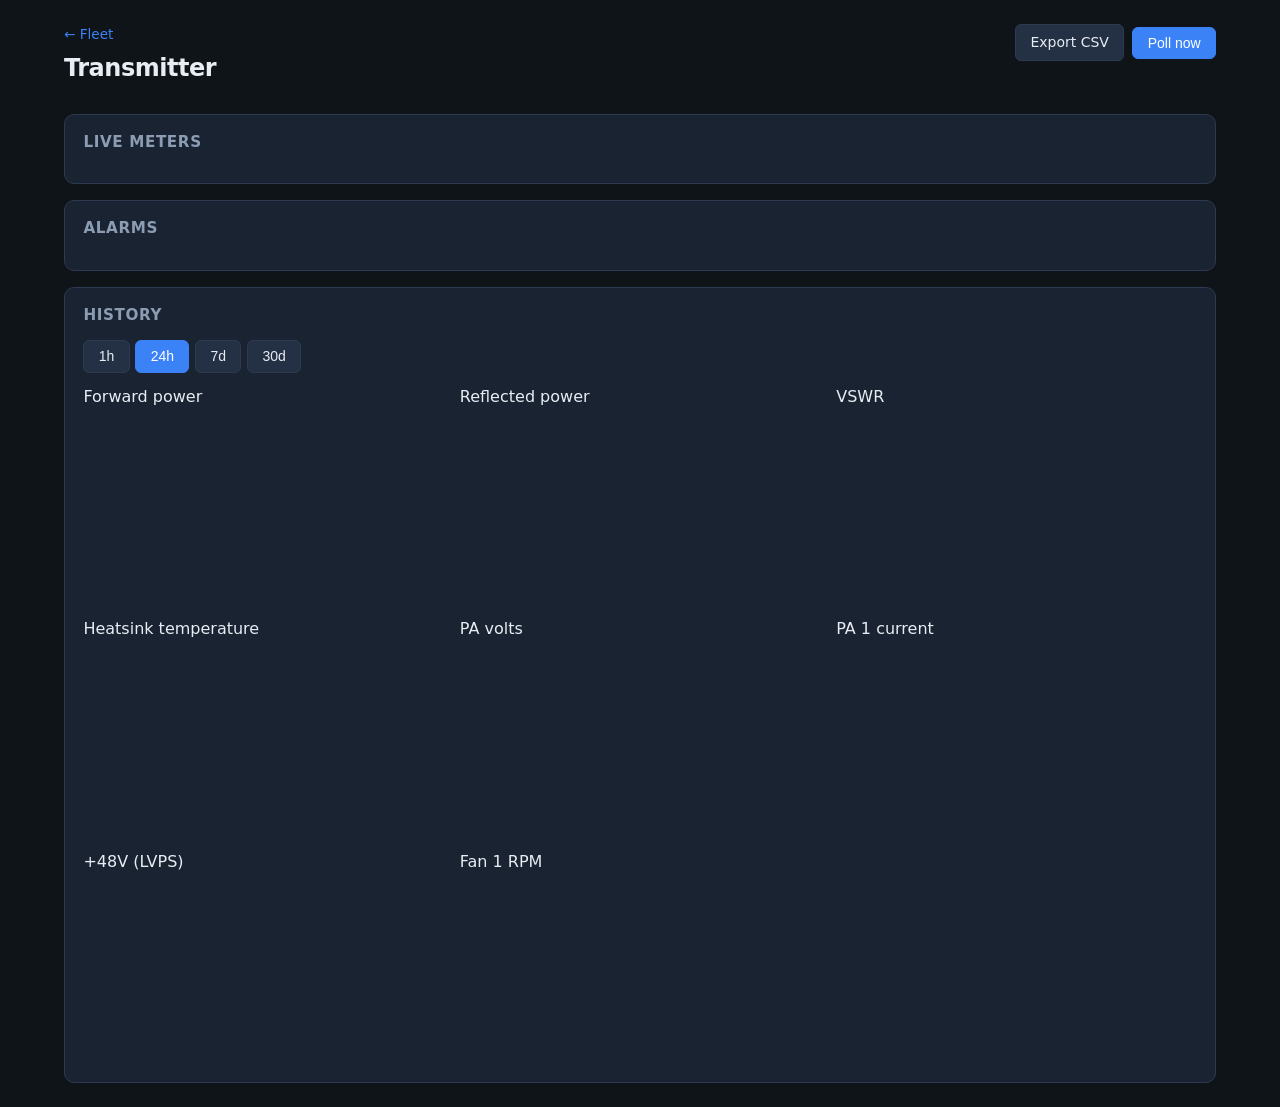
==== static/detail.html @ 2d2392a7 "Add ASMG TX Dashboard with Windows installer and HTTP port wizard. Co-authored-by: Cursor <cursorage" ====
<!DOCTYPE html>
<html lang="en">
<head>
  <meta charset="utf-8">
  <meta name="viewport" content="width=device-width, initial-scale=1">
  <title>Transmitter Detail — ASMG TX Dashboard</title>
  <link rel="stylesheet" href="/static/styles.css?v=4">
</head>
<body data-page="detail">
  <div class="container">
    <header>
      <div>
        <div class="breadcrumb"><a href="/">← Fleet</a></div>
        <h1 id="tx-name">Transmitter</h1>
        <p class="sub" id="tx-meta"></p>
      </div>
      <div class="actions">
        <span id="tx-status"></span>
        <a id="aui-link" class="btn" href="#" target="_blank" rel="noopener" hidden>Open AUI</a>
        <a id="csv-link" class="btn" href="#">Export CSV</a>
        <button id="refresh-btn" class="primary" type="button">Poll now</button>
      </div>
    </header>

    <p id="tx-error" class="error-text" hidden></p>

    <div class="detail-layout">
      <section class="panel">
        <h2>Live meters</h2>
        <div id="meters" class="meter-groups"></div>
      </section>

      <section class="panel">
        <h2>Alarms</h2>
        <ul id="alarms" class="alarms"></ul>
      </section>

      <section class="panel">
        <h2>History</h2>
        <div class="range-tabs">
          <button type="button" data-range="1h">1h</button>
          <button type="button" class="active" data-range="24h">24h</button>
          <button type="button" data-range="7d">7d</button>
          <button type="button" data-range="30d">30d</button>
        </div>

        <div class="chart-grid">
          <div class="chart-wrap">
            <p class="sub" style="margin-bottom:0.35rem">Forward power</p>
            <canvas id="chart-fwd" height="180"></canvas>
          </div>
          <div class="chart-wrap">
            <p class="sub" style="margin-bottom:0.35rem">Reflected power</p>
            <canvas id="chart-rfl" height="180"></canvas>
          </div>
          <div class="chart-wrap">
            <p class="sub" style="margin-bottom:0.35rem">VSWR</p>
            <canvas id="chart-vswr" height="180"></canvas>
          </div>
          <div class="chart-wrap">
            <p class="sub" style="margin-bottom:0.35rem">Heatsink temperature</p>
            <canvas id="chart-temp" height="180"></canvas>
          </div>
          <div class="chart-wrap">
            <p class="sub" style="margin-bottom:0.35rem">PA volts</p>
            <canvas id="chart-pa-v" height="180"></canvas>
          </div>
          <div class="chart-wrap">
            <p class="sub" style="margin-bottom:0.35rem">PA 1 current</p>
            <canvas id="chart-pa-i" height="180"></canvas>
          </div>
          <div class="chart-wrap">
            <p class="sub" style="margin-bottom:0.35rem">+48V (LVPS)</p>
            <canvas id="chart-48v" height="180"></canvas>
          </div>
          <div class="chart-wrap">
            <p class="sub" style="margin-bottom:0.35rem">Fan 1 RPM</p>
            <canvas id="chart-fan" height="180"></canvas>
          </div>
        </div>
      </section>
    </div>
  </div>
  <script src="/static/app.js?v=5"></script>
</body>
</html>
---- static/styles.css ----
:root {
  --bg: #0f1419;
  --surface: #1a2332;
  --surface2: #243044;
  --border: #2d3a4f;
  --text: #e8edf4;
  --muted: #8b9cb3;
  --accent: #3b82f6;
  --green: #22c55e;
  --red: #ef4444;
  --amber: #f59e0b;
  --cyan: #22d3ee;
}

* { box-sizing: border-box; margin: 0; padding: 0; }

body {
  font-family: "Segoe UI", system-ui, sans-serif;
  background: var(--bg);
  color: var(--text);
  min-height: 100vh;
  line-height: 1.5;
}

a { color: var(--accent); text-decoration: none; }
a:hover { text-decoration: underline; }

.container {
  max-width: 1200px;
  margin: 0 auto;
  padding: 1.5rem;
}

header {
  display: flex;
  justify-content: space-between;
  align-items: flex-start;
  gap: 1rem;
  margin-bottom: 1.5rem;
  flex-wrap: wrap;
}

header h1 {
  font-size: 1.5rem;
  font-weight: 600;
  letter-spacing: -0.02em;
}

header .sub {
  color: var(--muted);
  font-size: 0.9rem;
  margin-top: 0.25rem;
}

.actions {
  display: flex;
  gap: 0.5rem;
  align-items: center;
  flex-wrap: wrap;
}

button, .btn {
  background: var(--surface2);
  color: var(--text);
  border: 1px solid var(--border);
  border-radius: 6px;
  padding: 0.45rem 0.9rem;
  font-size: 0.875rem;
  cursor: pointer;
}

button:hover, .btn:hover {
  background: #2c3b52;
  text-decoration: none;
}

button.primary {
  background: var(--accent);
  border-color: var(--accent);
  color: #fff;
}

.alert-banner {
  display: none;
  background: rgba(239, 68, 68, 0.12);
  border: 1px solid rgba(239, 68, 68, 0.35);
  border-radius: 8px;
  padding: 0.75rem 1rem;
  margin-bottom: 1rem;
}

.alert-banner.visible { display: block; }

.alert-banner h2 {
  font-size: 0.85rem;
  color: #fca5a5;
  text-transform: uppercase;
  letter-spacing: 0.04em;
  margin-bottom: 0.45rem;
}

.alert-banner ul {
  list-style: none;
  display: flex;
  flex-direction: column;
  gap: 0.25rem;
  font-size: 0.9rem;
}

.toast {
  position: fixed;
  right: 1rem;
  bottom: 1rem;
  max-width: 360px;
  background: var(--surface2);
  border: 1px solid var(--border);
  border-radius: 8px;
  padding: 0.75rem 1rem;
  box-shadow: 0 8px 24px rgba(0, 0, 0, 0.35);
  z-index: 50;
  display: none;
}

.toast.visible { display: block; }
.toast.alert { border-color: rgba(239, 68, 68, 0.5); }
.toast .title { font-weight: 600; margin-bottom: 0.2rem; }
.toast .body { color: var(--muted); font-size: 0.85rem; }

.summary {
  display: grid;
  grid-template-columns: repeat(auto-fit, minmax(120px, 1fr));
  gap: 0.75rem;
  margin-bottom: 1.5rem;
}

.summary-card {
  background: var(--surface);
  border: 1px solid var(--border);
  border-radius: 8px;
  padding: 0.9rem 1rem;
}

.summary-card .label {
  color: var(--muted);
  font-size: 0.75rem;
  text-transform: uppercase;
  letter-spacing: 0.04em;
}

.summary-card .value {
  font-size: 1.5rem;
  font-weight: 600;
  margin-top: 0.15rem;
}

.grid {
  display: grid;
  grid-template-columns: repeat(auto-fill, minmax(280px, 1fr));
  gap: 1rem;
}

.tx-card {
  background: var(--surface);
  border: 1px solid var(--border);
  border-radius: 10px;
  padding: 1rem 1.1rem;
  display: flex;
  flex-direction: column;
  gap: 0.75rem;
  transition: border-color 0.15s;
}

.tx-card:hover {
  border-color: #3d4f6a;
}

.tx-card-top {
  display: flex;
  justify-content: space-between;
  align-items: flex-start;
  gap: 0.5rem;
}

.tx-card h2 {
  font-size: 1.05rem;
  font-weight: 600;
  line-height: 1.2;
}

.tx-name-btn {
  display: inline-block;
  background: var(--surface2);
  color: var(--text);
  border: 1px solid var(--border);
  border-radius: 6px;
  padding: 0.35rem 0.75rem;
  font-size: 0.95rem;
  font-weight: 600;
  line-height: 1.25;
  text-decoration: none;
  transition: background 0.15s, border-color 0.15s;
}

.tx-name-btn:hover {
  background: #2c3b52;
  border-color: #3d4f6a;
  color: #fff;
  text-decoration: none;
}

.tx-meta {
  color: var(--muted);
  font-size: 0.8rem;
}

.badge {
  display: inline-block;
  padding: 0.15rem 0.55rem;
  border-radius: 999px;
  font-size: 0.7rem;
  font-weight: 600;
  text-transform: uppercase;
  letter-spacing: 0.03em;
}

.badge-online { background: rgba(34, 197, 94, 0.15); color: var(--green); }
.badge-degraded { background: rgba(245, 158, 11, 0.15); color: var(--amber); }
.badge-offline { background: rgba(239, 68, 68, 0.15); color: var(--red); }

.meters {
  display: grid;
  grid-template-columns: 1fr 1fr;
  gap: 0.5rem 0.75rem;
}

.meter dt {
  color: var(--muted);
  font-size: 0.72rem;
  text-transform: uppercase;
  letter-spacing: 0.03em;
}

.meter dd {
  font-size: 1.05rem;
  font-variant-numeric: tabular-nums;
  font-weight: 600;
}

.tx-footer {
  display: flex;
  justify-content: space-between;
  align-items: center;
  gap: 0.5rem;
  border-top: 1px solid var(--border);
  padding-top: 0.65rem;
  font-size: 0.8rem;
  color: var(--muted);
}

.alarm-count {
  color: var(--amber);
  font-weight: 600;
}

.alarm-count.zero { color: var(--muted); font-weight: 400; }

.error-text {
  color: var(--red);
  font-size: 0.8rem;
}

.detail-layout {
  display: grid;
  gap: 1rem;
}

.panel {
  background: var(--surface);
  border: 1px solid var(--border);
  border-radius: 10px;
  padding: 1rem 1.15rem;
}

.panel h2 {
  font-size: 0.95rem;
  margin-bottom: 0.85rem;
  color: var(--muted);
  text-transform: uppercase;
  letter-spacing: 0.04em;
  font-weight: 600;
}

.meter-row {
  display: grid;
  grid-template-columns: repeat(auto-fit, minmax(140px, 1fr));
  gap: 0.65rem;
}

.meter-big {
  background: var(--surface2);
  border: 1px solid var(--border);
  border-radius: 8px;
  padding: 0.65rem 0.8rem;
  min-width: 0;
}

.meter-big dt {
  color: var(--muted);
  font-size: 0.72rem;
  text-transform: uppercase;
  letter-spacing: 0.03em;
  margin-bottom: 0.2rem;
}

.meter-big dd {
  font-size: 1.25rem;
  font-weight: 600;
  font-variant-numeric: tabular-nums;
  line-height: 1.2;
  word-break: break-word;
}

.meter-groups {
  display: flex;
  flex-direction: column;
  gap: 1.15rem;
}

.meter-group h3 {
  font-size: 0.8rem;
  color: var(--muted);
  text-transform: uppercase;
  letter-spacing: 0.04em;
  margin-bottom: 0.55rem;
}

.alarms {
  list-style: none;
  display: flex;
  flex-direction: column;
  gap: 0.4rem;
}

.alarms li {
  display: flex;
  justify-content: space-between;
  padding: 0.45rem 0.6rem;
  border-radius: 6px;
  background: var(--surface2);
  font-size: 0.9rem;
}

.alarms li.active {
  background: rgba(239, 68, 68, 0.12);
  color: #fca5a5;
}

.range-tabs {
  display: flex;
  gap: 0.35rem;
  margin-bottom: 0.75rem;
}

.range-tabs button.active {
  background: var(--accent);
  border-color: var(--accent);
  color: #fff;
}

.chart-grid {
  display: grid;
  grid-template-columns: repeat(auto-fit, minmax(320px, 1fr));
  gap: 1rem;
}

.chart-wrap {
  width: 100%;
  overflow-x: auto;
}

.chart-wrap canvas {
  width: 100%;
  max-width: 100%;
  height: 180px;
}

.empty {
  color: var(--muted);
  padding: 1rem 0;
  font-size: 0.9rem;
}

.breadcrumb {
  color: var(--muted);
  font-size: 0.85rem;
  margin-bottom: 0.35rem;
}

@media (max-width: 640px) {
  .container { padding: 1rem; }
  header h1 { font-size: 1.25rem; }
}
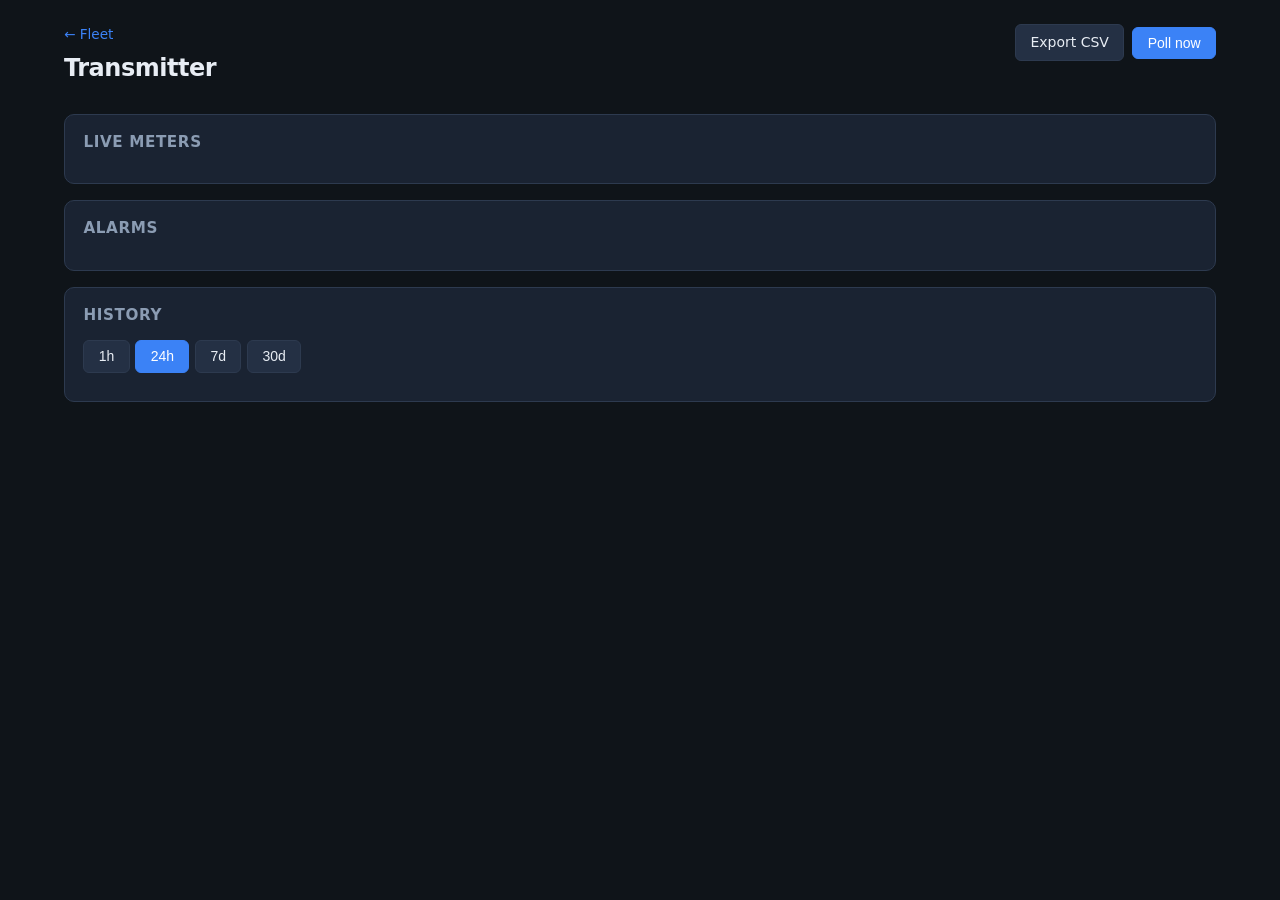
==== commit bc2ad941: "Add wall view, settings UI, and gated RF controls for the multi-vendor fleet. Ship ack/snooze alerts" ====
--- a/static/detail.html
+++ b/static/detail.html
@@ -4,7 +4,7 @@
   <meta charset="utf-8">
   <meta name="viewport" content="width=device-width, initial-scale=1">
   <title>Transmitter Detail — ASMG TX Dashboard</title>
-  <link rel="stylesheet" href="/static/styles.css?v=4">
+  <link rel="stylesheet" href="/static/styles.css?v=8">
 </head>
 <body data-page="detail">
   <div class="container">
@@ -21,6 +21,16 @@
         <button id="refresh-btn" class="primary" type="button">Poll now</button>
       </div>
     </header>
+
+    <section id="rf-controls" class="panel rf-controls" hidden>
+      <h2>RF control</h2>
+      <p class="sub" id="rf-controls-note">Controls are gated. Confirm carefully — this affects on-air RF.</p>
+      <div class="actions">
+        <button id="rf-on-btn" type="button" class="primary" disabled>RF On</button>
+        <button id="rf-off-btn" type="button" class="danger" disabled>RF Off</button>
+      </div>
+      <p id="rf-controls-status" class="sub"></p>
+    </section>
 
     <p id="tx-error" class="error-text" hidden></p>
 
@@ -44,43 +54,10 @@
           <button type="button" data-range="30d">30d</button>
         </div>
 
-        <div class="chart-grid">
-          <div class="chart-wrap">
-            <p class="sub" style="margin-bottom:0.35rem">Forward power</p>
-            <canvas id="chart-fwd" height="180"></canvas>
-          </div>
-          <div class="chart-wrap">
-            <p class="sub" style="margin-bottom:0.35rem">Reflected power</p>
-            <canvas id="chart-rfl" height="180"></canvas>
-          </div>
-          <div class="chart-wrap">
-            <p class="sub" style="margin-bottom:0.35rem">VSWR</p>
-            <canvas id="chart-vswr" height="180"></canvas>
-          </div>
-          <div class="chart-wrap">
-            <p class="sub" style="margin-bottom:0.35rem">Heatsink temperature</p>
-            <canvas id="chart-temp" height="180"></canvas>
-          </div>
-          <div class="chart-wrap">
-            <p class="sub" style="margin-bottom:0.35rem">PA volts</p>
-            <canvas id="chart-pa-v" height="180"></canvas>
-          </div>
-          <div class="chart-wrap">
-            <p class="sub" style="margin-bottom:0.35rem">PA 1 current</p>
-            <canvas id="chart-pa-i" height="180"></canvas>
-          </div>
-          <div class="chart-wrap">
-            <p class="sub" style="margin-bottom:0.35rem">+48V (LVPS)</p>
-            <canvas id="chart-48v" height="180"></canvas>
-          </div>
-          <div class="chart-wrap">
-            <p class="sub" style="margin-bottom:0.35rem">Fan 1 RPM</p>
-            <canvas id="chart-fan" height="180"></canvas>
-          </div>
-        </div>
+        <div id="chart-grid" class="chart-grid"></div>
       </section>
     </div>
   </div>
-  <script src="/static/app.js?v=5"></script>
+  <script src="/static/app.js?v=8"></script>
 </body>
 </html>
--- a/static/styles.css
+++ b/static/styles.css
@@ -91,20 +91,97 @@
 
 .alert-banner.visible { display: block; }
 
+.alert-banner-top {
+  display: flex;
+  justify-content: space-between;
+  align-items: center;
+  gap: 0.75rem;
+  margin-bottom: 0.45rem;
+  flex-wrap: wrap;
+}
+
 .alert-banner h2 {
   font-size: 0.85rem;
   color: #fca5a5;
   text-transform: uppercase;
   letter-spacing: 0.04em;
-  margin-bottom: 0.45rem;
+  margin: 0;
+}
+
+.alert-banner-actions {
+  display: flex;
+  gap: 0.35rem;
+  align-items: center;
 }
 
 .alert-banner ul {
   list-style: none;
   display: flex;
   flex-direction: column;
-  gap: 0.25rem;
+  gap: 0.35rem;
   font-size: 0.9rem;
+}
+
+.alert-row {
+  display: flex;
+  justify-content: space-between;
+  align-items: center;
+  gap: 0.75rem;
+  flex-wrap: wrap;
+}
+
+.alert-msg { flex: 1 1 220px; }
+
+.alert-actions {
+  display: flex;
+  gap: 0.35rem;
+  flex-shrink: 0;
+}
+
+.alert-actions button {
+  padding: 0.25rem 0.55rem;
+  font-size: 0.75rem;
+}
+
+.alert-history {
+  margin-top: 0.65rem;
+  border-top: 1px solid rgba(239, 68, 68, 0.25);
+  padding-top: 0.5rem;
+}
+
+.alert-history summary {
+  cursor: pointer;
+  color: #fca5a5;
+  font-size: 0.8rem;
+  margin-bottom: 0.35rem;
+}
+
+.alert-history ul {
+  max-height: 160px;
+  overflow: auto;
+}
+
+.alert-history li {
+  display: grid;
+  grid-template-columns: 90px 1fr auto;
+  gap: 0.5rem;
+  font-size: 0.8rem;
+  color: var(--muted);
+  padding: 0.2rem 0;
+}
+
+.event-kind {
+  color: #fca5a5;
+  text-transform: uppercase;
+  font-size: 0.7rem;
+  letter-spacing: 0.03em;
+}
+
+.event-time { white-space: nowrap; }
+
+button:disabled, .btn:disabled {
+  opacity: 0.45;
+  cursor: not-allowed;
 }
 
 .toast {
@@ -396,7 +473,200 @@
   margin-bottom: 0.35rem;
 }
 
+/* Settings */
+.settings-status {
+  margin-bottom: 1rem;
+  padding: 0.65rem 0.85rem;
+  border-radius: 8px;
+  background: rgba(34, 197, 94, 0.12);
+  border: 1px solid rgba(34, 197, 94, 0.35);
+  color: #86efac;
+  font-size: 0.9rem;
+}
+
+.settings-status.error {
+  background: rgba(239, 68, 68, 0.12);
+  border-color: rgba(239, 68, 68, 0.35);
+  color: #fca5a5;
+}
+
+.form-grid {
+  display: grid;
+  grid-template-columns: repeat(auto-fit, minmax(200px, 1fr));
+  gap: 0.75rem;
+}
+
+.form-field {
+  display: flex;
+  flex-direction: column;
+  gap: 0.3rem;
+  font-size: 0.8rem;
+  color: var(--muted);
+}
+
+.form-field.checkbox {
+  flex-direction: row;
+  align-items: center;
+  gap: 0.5rem;
+  padding-top: 1.4rem;
+}
+
+.form-field input,
+.form-field select {
+  background: var(--surface2);
+  color: var(--text);
+  border: 1px solid var(--border);
+  border-radius: 6px;
+  padding: 0.45rem 0.6rem;
+  font-size: 0.9rem;
+}
+
+.tx-editor {
+  display: flex;
+  flex-direction: column;
+  gap: 1rem;
+}
+
+.tx-edit-card {
+  background: var(--surface2);
+  border: 1px solid var(--border);
+  border-radius: 8px;
+  padding: 0.9rem 1rem;
+}
+
+.tx-edit-top {
+  display: flex;
+  justify-content: space-between;
+  align-items: center;
+  margin-bottom: 0.75rem;
+}
+
+.tx-edit-top h3 {
+  font-size: 0.95rem;
+  color: var(--text);
+}
+
+button.danger {
+  color: #fca5a5;
+  border-color: rgba(239, 68, 68, 0.4);
+}
+
+.rf-controls {
+  margin-bottom: 1rem;
+}
+
+.rf-controls .actions {
+  margin-top: 0.5rem;
+}
+
+.rf-controls button.danger {
+  background: rgba(239, 68, 68, 0.15);
+}
+
+/* Wall / TOC */
+body.wall {
+  background: #0a0e13;
+}
+
+.wall-shell {
+  max-width: none;
+  margin: 0;
+  padding: 1rem 1.25rem 1.5rem;
+  min-height: 100vh;
+}
+
+.wall-header {
+  display: flex;
+  justify-content: space-between;
+  align-items: flex-start;
+  gap: 1rem;
+  margin-bottom: 1rem;
+  flex-wrap: wrap;
+}
+
+.wall-header h1 {
+  font-size: 2rem;
+  font-weight: 700;
+  letter-spacing: -0.02em;
+}
+
+.wall-header .sub {
+  font-size: 1.1rem;
+  color: var(--muted);
+}
+
+.wall-summary .summary-card .value {
+  font-size: 2rem;
+}
+
+.wall-summary .summary-card .label {
+  font-size: 0.85rem;
+}
+
+.wall-grid {
+  grid-template-columns: repeat(auto-fill, minmax(340px, 1fr));
+  gap: 1.15rem;
+}
+
+.wall-card {
+  padding: 1.25rem 1.35rem;
+  border-width: 2px;
+  min-height: 220px;
+}
+
+.wall-card.status-online { border-color: rgba(34, 197, 94, 0.55); }
+.wall-card.status-degraded { border-color: rgba(245, 158, 11, 0.55); }
+.wall-card.status-offline { border-color: rgba(239, 68, 68, 0.65); background: rgba(239, 68, 68, 0.06); }
+
+.wall-card h2 {
+  font-size: 1.55rem;
+  font-weight: 700;
+}
+
+.wall-card .badge {
+  font-size: 0.85rem;
+  padding: 0.3rem 0.75rem;
+}
+
+.wall-meters {
+  grid-template-columns: 1fr 1fr;
+  gap: 0.75rem 1rem;
+}
+
+.wall-meters .meter dt {
+  font-size: 0.85rem;
+}
+
+.wall-meters .meter dd {
+  font-size: 1.55rem;
+}
+
+.wall-card .tx-footer {
+  font-size: 1rem;
+  padding-top: 0.85rem;
+}
+
+.wall-alerts {
+  margin-bottom: 1rem;
+}
+
+.wall-alerts .alert-msg {
+  font-size: 1.05rem;
+}
+
+@media (min-width: 1600px) {
+  .wall-grid {
+    grid-template-columns: repeat(auto-fill, minmax(400px, 1fr));
+  }
+  .wall-header h1 { font-size: 2.4rem; }
+  .wall-meters .meter dd { font-size: 1.75rem; }
+}
+
 @media (max-width: 640px) {
   .container { padding: 1rem; }
   header h1 { font-size: 1.25rem; }
-}
+  .alert-history li {
+    grid-template-columns: 1fr;
+  }
+  .form-field.checkbox { padding-top: 0.2rem; }
+}
